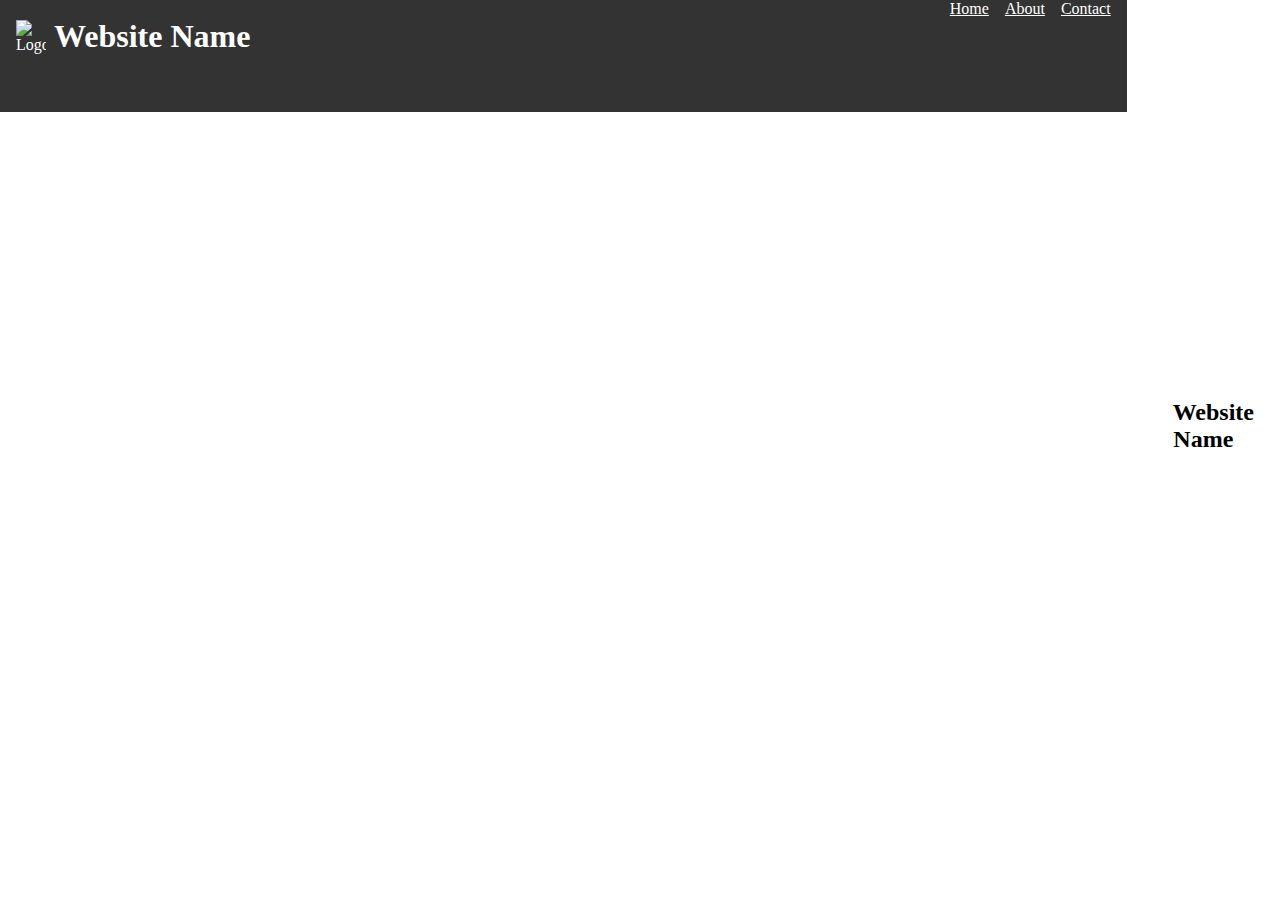
==== index.html @ 53b530e2 "quick home page random initial stage" ====
<!DOCTYPE html>
<html lang="en">
<head>
    <meta charset="UTF-8">
    <meta name="viewport" content="width=device-width, initial-scale=1.0">
    <link rel="stylesheet" href="styles.css">
    <title>Your Website</title>
</head>
<body>
    <header>
        <nav>
            <a href="#">Home</a>
            <a href="#">About</a>
            <a href="#">Contact</a>
        </nav>
        <div class="logo">
            <img src="logo.png" alt="Logo">
            <h1>Website Name</h1>
        </div>
    </header>
    <div class="content">
        <div class="background-image">
            <div class="rectangle">
                <h2>Website Name</h2>
            </div>
        </div>
    </div>
</body>
</html>
---- styles.css ----
body {
    display: flex;
}

.container {
}

/* Reset some default styles */
body, h1, h2, p {
    margin: 0;
    padding: 0;
}

/* Apply styles to the header */
header {
    justify-content: right;
    align-items: center;
    background-color: #333;
    height: 7rem;
    width: 100%;
    color: white;
    padding: 0 1rem;
}

nav {
    display: flex;
    justify-content: flex-end;
    
}

nav a {
    color: white;
    margin-left: 1rem;
}

.logo {
    display: flex;
    align-items: center;
}

.logo img {
    width: 30px; /* Adjust the width of the logo as needed */
    margin-right: 0.5rem;
}

/* Apply styles to the content section */
.content {
    display: flex;
    justify-content: center;
    align-items: center;
    height: calc(100vh - 3rem); /* Adjust for the top bar height */
    background: url('background.jpg') center/cover no-repeat; /* Use your background image URL */
}

/* Apply styles to the background image */
.background-image {
    width: 50%;
    background: rgba(255, 255, 255, 0.5); /* 50% whitened background */
    display: flex;
    justify-content: center;
    align-items: center;
    height: 70%; /* 70% of the content height */
}

/* Apply styles to the rectangle */
.rectangle {
    background-color: white;
    padding: 1rem;
    border-radius: 10px;
    text-align: center;
    max-width: 80%; /* Adjust as needed */
}

/* Apply styles for mobile screens using media queries */
@media screen and (max-width: 768px) {
    header {
        flex-direction: column;
        text-align: center;
    }

    nav {
        margin-top: 1rem;
    }

    nav a {
        margin: 0.5rem;
    }

    .logo {
        flex-direction: column;
    }

    .rectangle {
        width: 90%;
    }
}
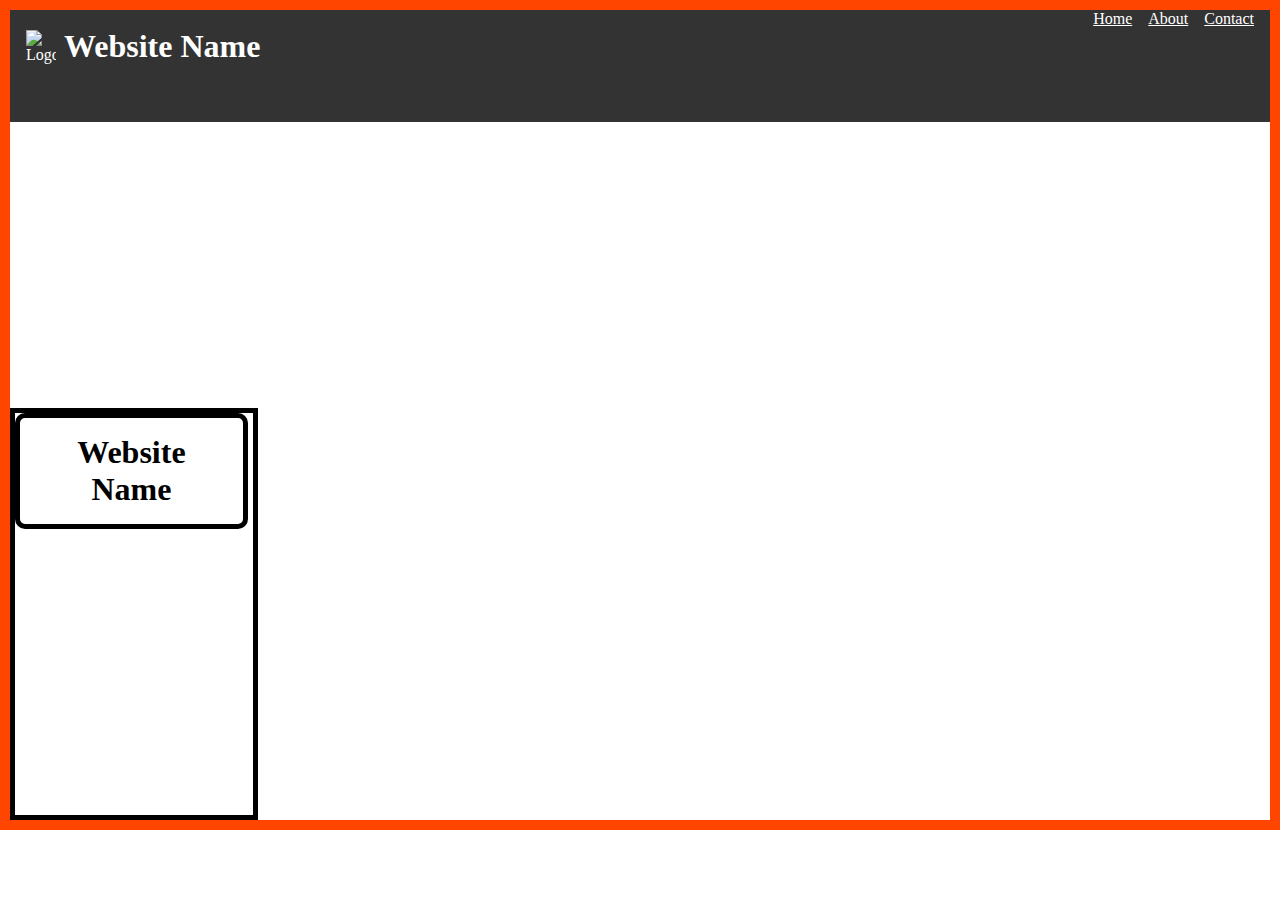
==== commit db9c8c1e: "judam i prieki" ====
--- a/index.html
+++ b/index.html
@@ -6,7 +6,7 @@
     <link rel="stylesheet" href="styles.css">
     <title>Your Website</title>
 </head>
-<body>
+<body class="container">
     <header>
         <nav>
             <a href="#">Home</a>
@@ -18,12 +18,11 @@
             <h1>Website Name</h1>
         </div>
     </header>
-    <div class="content">
-        <div class="background-image">
+    <main class="content" class="background-image">
             <div class="rectangle">
-                <h2>Website Name</h2>
+                <h1>Website Name</h1>
             </div>
         </div>
-    </div>
+    </main>
 </body>
 </html>--- a/styles.css
+++ b/styles.css
@@ -1,8 +1,10 @@
-body {
-    display: flex;
-}
+
 
 .container {
+    display: flex;
+    border: 10px solid orangered;
+    height: 90vh;
+    flex-wrap: wrap;
 }
 
 /* Reset some default styles */
@@ -13,7 +15,7 @@
 
 /* Apply styles to the header */
 header {
-    justify-content: right;
+    justify-content:right;
     align-items: center;
     background-color: #333;
     height: 7rem;
@@ -25,6 +27,7 @@
 nav {
     display: flex;
     justify-content: flex-end;
+    align-items: c;
     
 }
 
@@ -45,10 +48,7 @@
 
 /* Apply styles to the content section */
 .content {
-    display: flex;
-    justify-content: center;
-    align-items: center;
-    height: calc(100vh - 3rem); /* Adjust for the top bar height */
+    border: 5px solid black; /* Adjust for the top bar height */
     background: url('background.jpg') center/cover no-repeat; /* Use your background image URL */
 }
 
@@ -66,6 +66,7 @@
 .rectangle {
     background-color: white;
     padding: 1rem;
+    border: 5px solid black;
     border-radius: 10px;
     text-align: center;
     max-width: 80%; /* Adjust as needed */
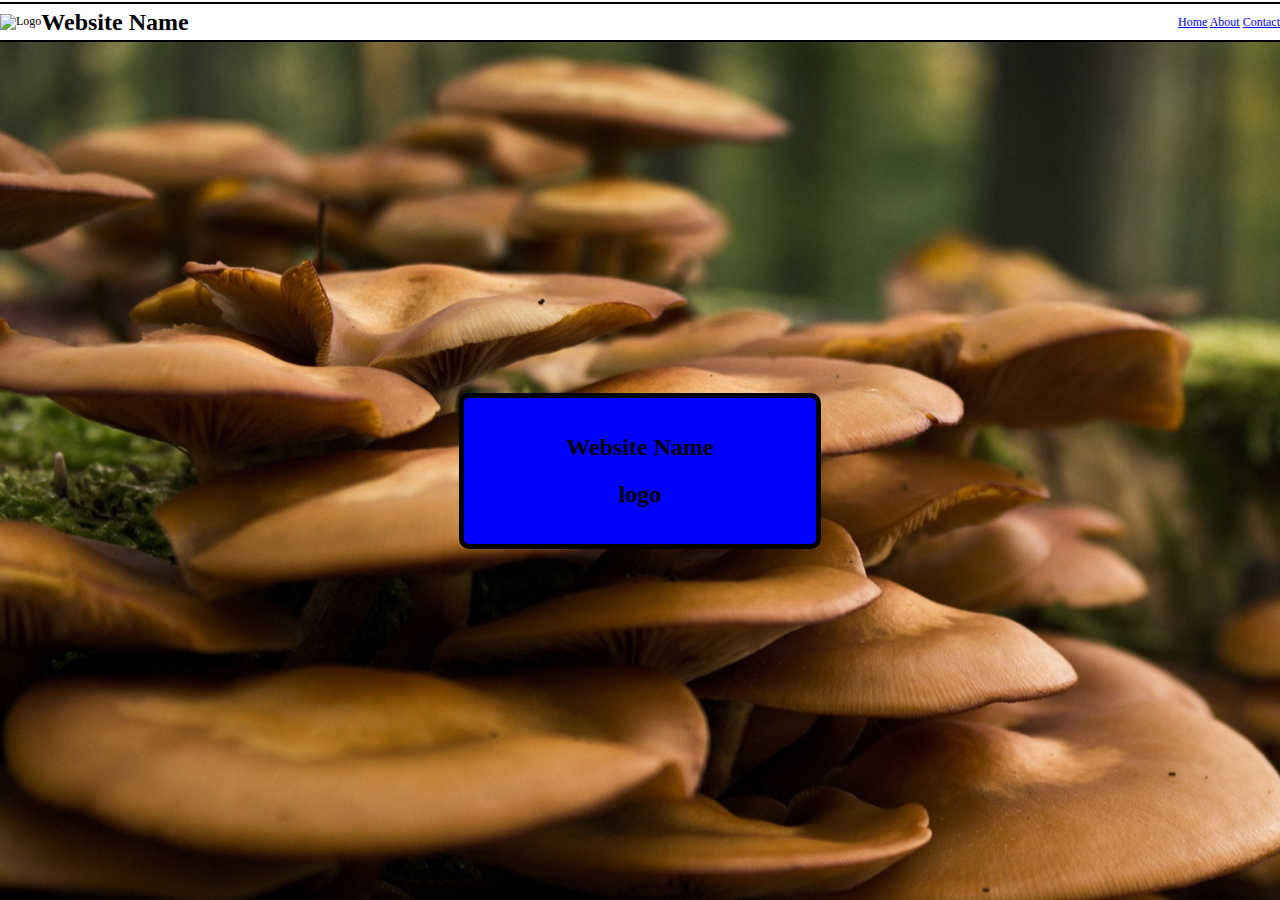
==== commit e1d8e47e: "home page starting to look nice" ====
--- a/index.html
+++ b/index.html
@@ -8,19 +8,20 @@
 </head>
 <body class="container">
     <header>
-        <nav>
+        <div class="logo">
+            <img src="logo.png" alt="Logo">
+            <h1>Website Name</h1>
+        </div>
+        <nav class="headerNav">
             <a href="#">Home</a>
             <a href="#">About</a>
             <a href="#">Contact</a>
         </nav>
-        <div class="logo">
-            <img src="logo.png" alt="Logo">
-            <h1>Website Name</h1>
-        </div>
     </header>
-    <main class="content" class="background-image">
+    <main class="content">
             <div class="rectangle">
-                <h1>Website Name</h1>
+                <h2>Website Name</h2>
+                <h2>logo</h2>
             </div>
         </div>
     </main>
--- a/styles.css
+++ b/styles.css
@@ -1,39 +1,36 @@
+body{
+    margin: 0;
+    padding: 0;
+    margin: 0;
+}
+
+html, body {
+    height: 100vh;
+}
+
 
 
 .container {
     display: flex;
-    border: 10px solid orangered;
-    height: 90vh;
-    flex-wrap: wrap;
+    flex-direction: column;
+    overflow: hidden;
 }
 
-/* Reset some default styles */
-body, h1, h2, p {
-    margin: 0;
-    padding: 0;
+header {
+    font-size: 12px;
+    display: flex;
+    margin-top: 0.15rem;
+    border-top: 0.15rem solid black;
+    border-bottom: 0.15rem solid
+    black;
+    height: 3em;
+    justify-content: space-between;
+
 }
 
-/* Apply styles to the header */
-header {
-    justify-content:right;
-    align-items: center;
-    background-color: #333;
-    height: 7rem;
-    width: 100%;
-    color: white;
-    padding: 0 1rem;
-}
+.headerNav {
+    align-self: center;
 
-nav {
-    display: flex;
-    justify-content: flex-end;
-    align-items: c;
-    
-}
-
-nav a {
-    color: white;
-    margin-left: 1rem;
 }
 
 .logo {
@@ -41,57 +38,29 @@
     align-items: center;
 }
 
-.logo img {
-    width: 30px; /* Adjust the width of the logo as needed */
-    margin-right: 0.5rem;
+
+.content {
+    display: flex;
+    background-image: url(img/mushroomForest.jpg);
+    flex-grow: 1;
+    justify-content: center;
 }
 
-/* Apply styles to the content section */
-.content {
-    border: 5px solid black; /* Adjust for the top bar height */
-    background: url('background.jpg') center/cover no-repeat; /* Use your background image URL */
-}
-
-/* Apply styles to the background image */
-.background-image {
-    width: 50%;
-    background: rgba(255, 255, 255, 0.5); /* 50% whitened background */
-    display: flex;
-    justify-content: center;
-    align-items: center;
-    height: 70%; /* 70% of the content height */
-}
-
-/* Apply styles to the rectangle */
 .rectangle {
-    background-color: white;
+    background-color: blue;
     padding: 1rem;
     border: 5px solid black;
     border-radius: 10px;
+    align-self: center;
     text-align: center;
-    max-width: 80%; /* Adjust as needed */
+    flex-basis: 20em;
+
+     /* Adjust as needed */
 }
 
 /* Apply styles for mobile screens using media queries */
 @media screen and (max-width: 768px) {
     header {
-        flex-direction: column;
-        text-align: center;
-    }
 
-    nav {
-        margin-top: 1rem;
-    }
-
-    nav a {
-        margin: 0.5rem;
-    }
-
-    .logo {
-        flex-direction: column;
-    }
-
-    .rectangle {
-        width: 90%;
     }
 }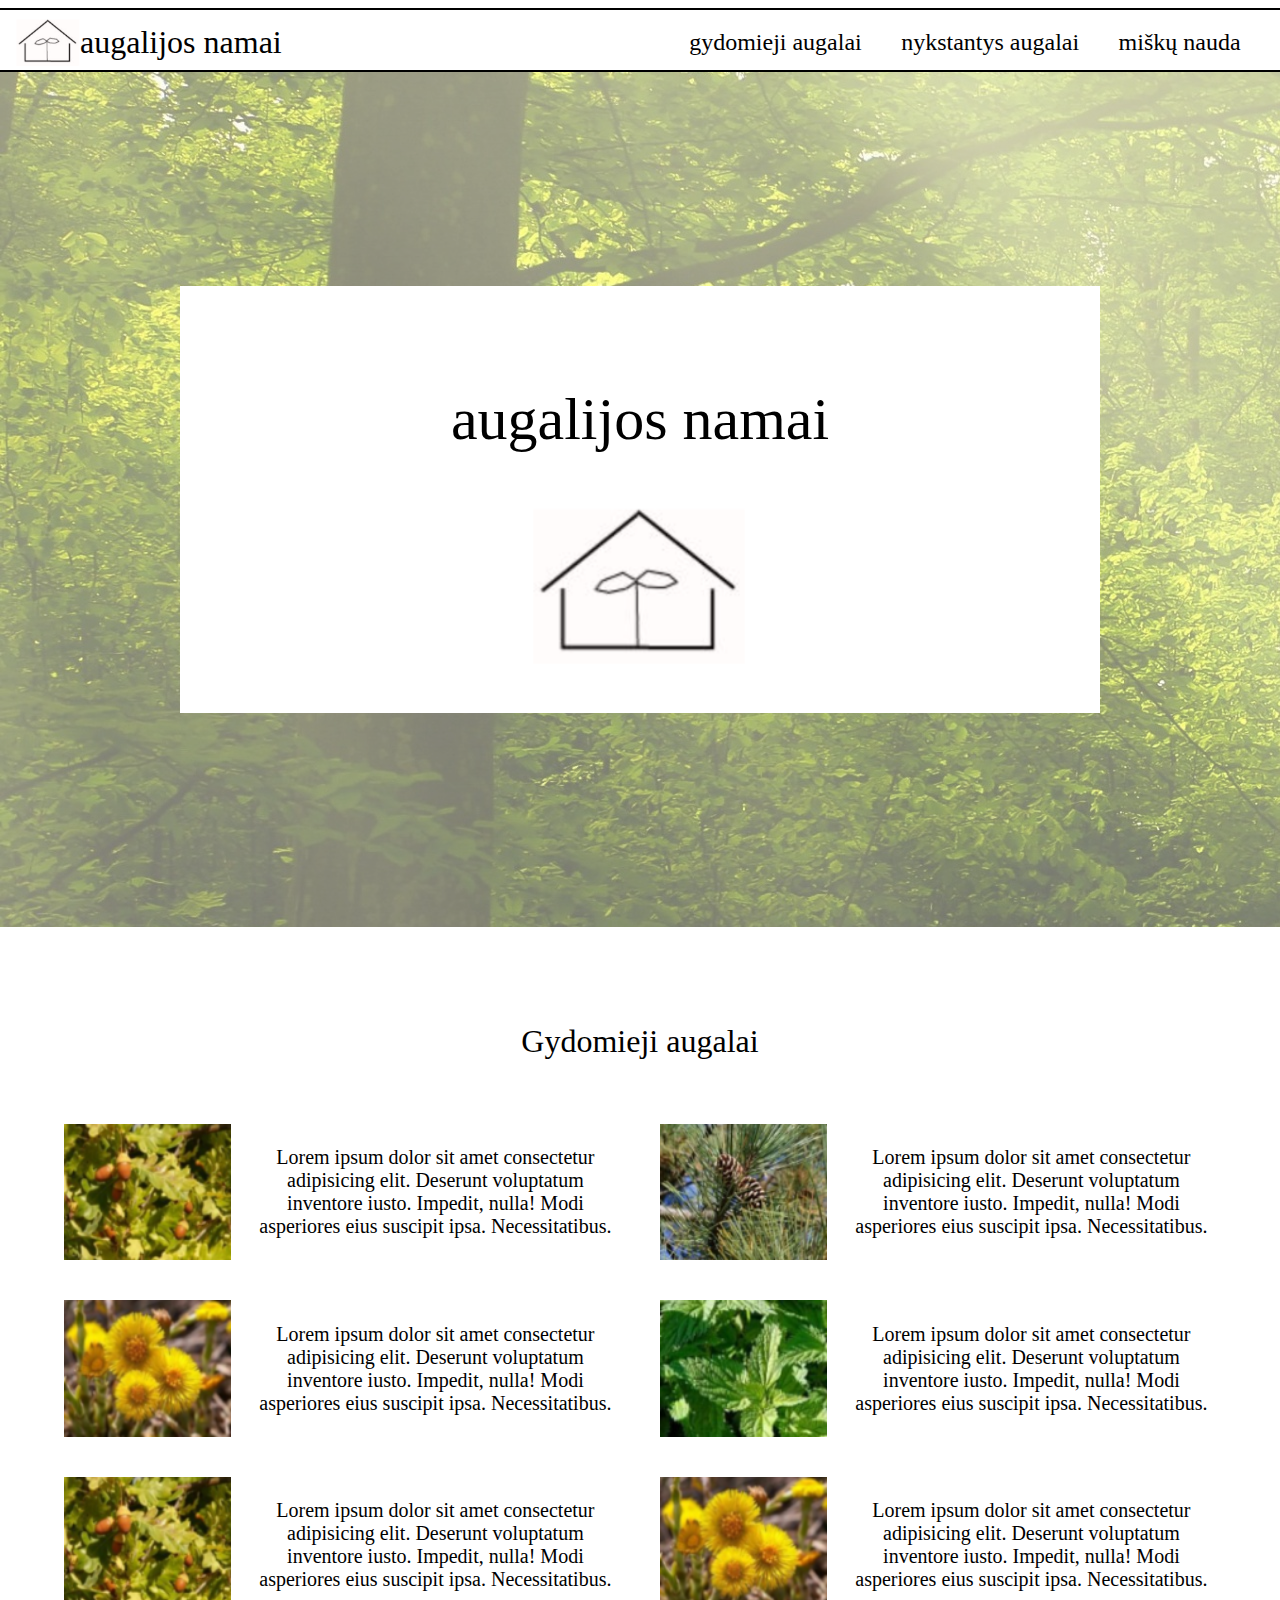
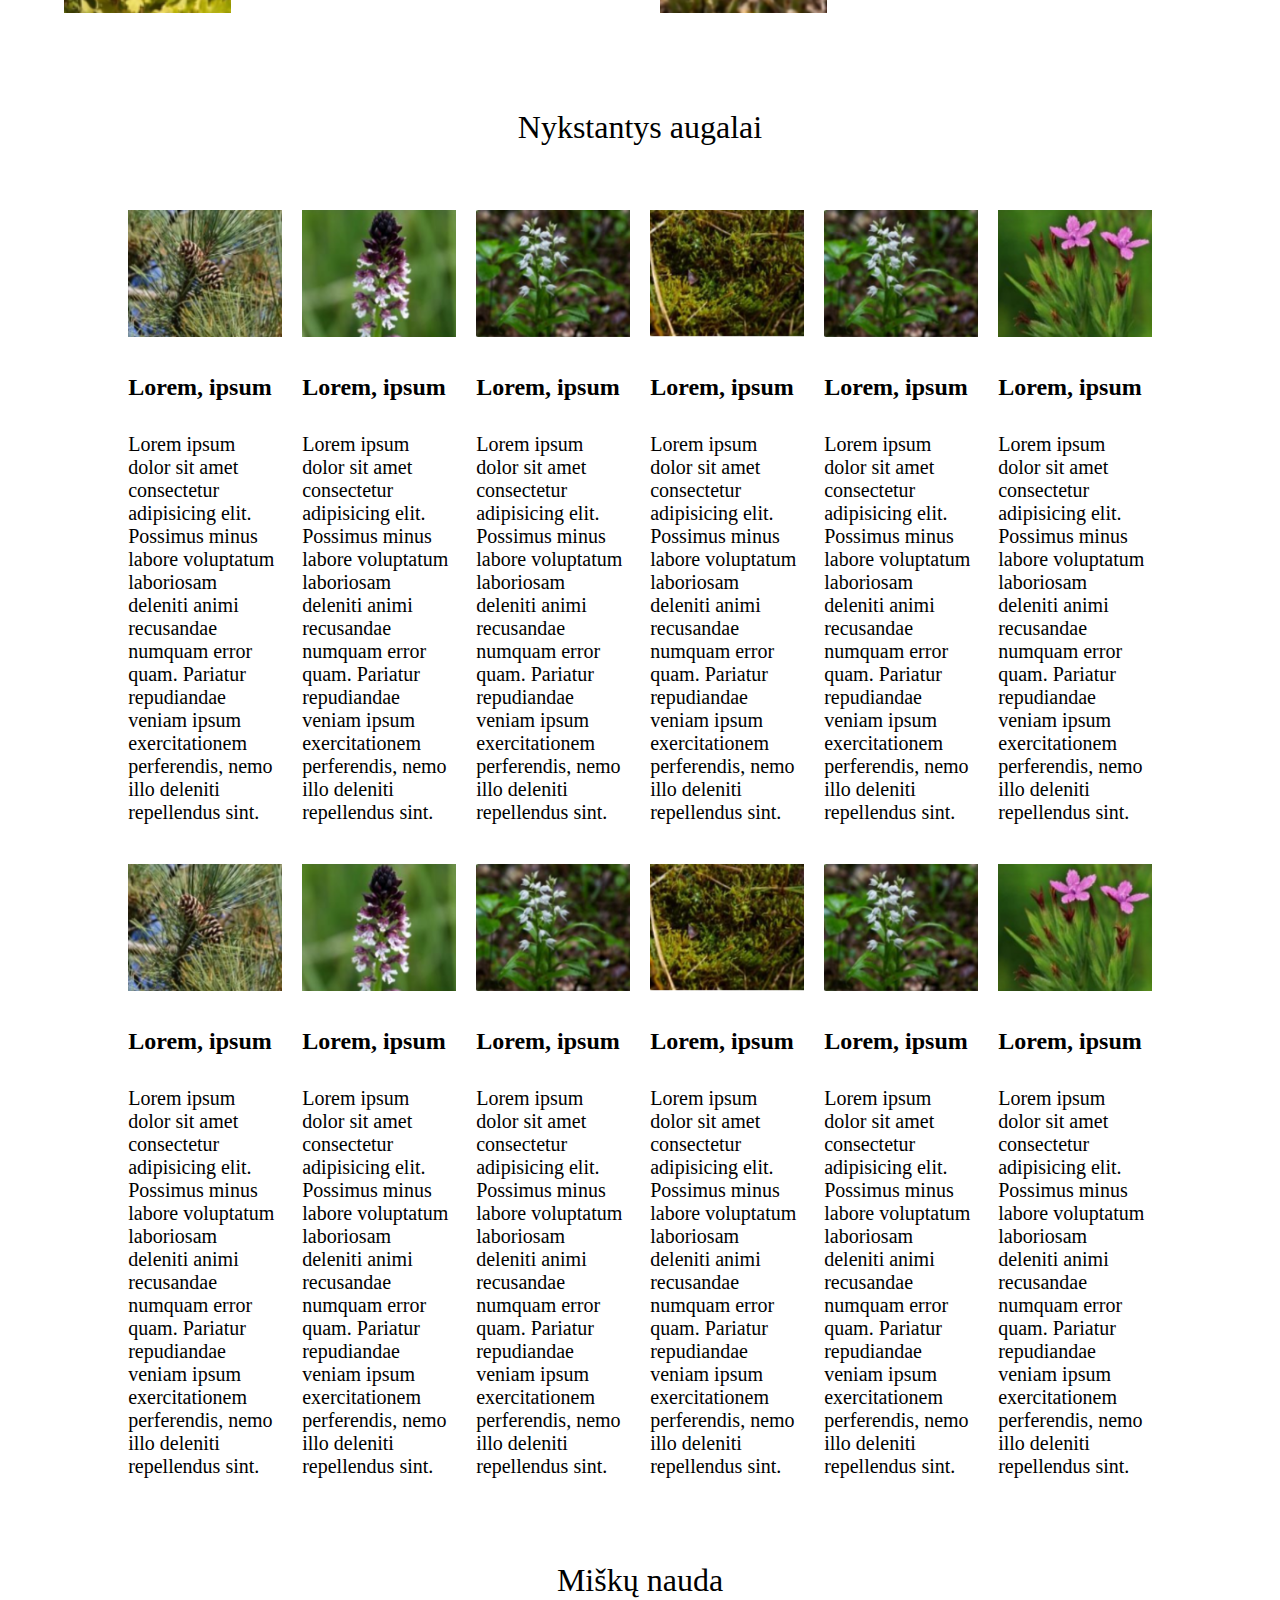
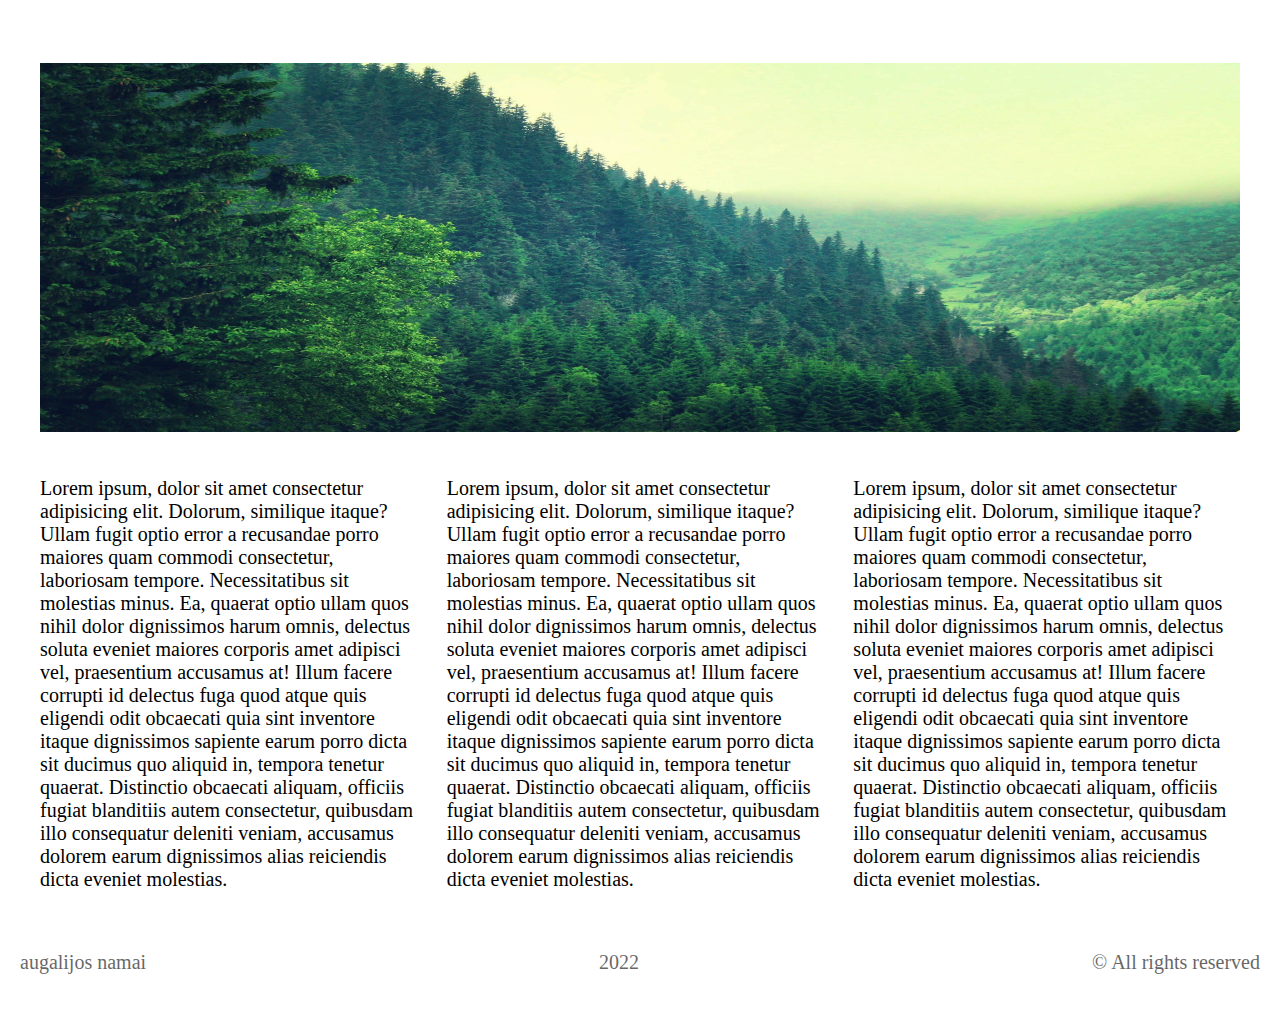
==== commit 26fd3716: "uzteks" ====
--- a/index.html
+++ b/index.html
@@ -1,29 +1,150 @@
 <!DOCTYPE html>
-<html lang="en">
+<html lang="lt">
 <head>
     <meta charset="UTF-8">
     <meta name="viewport" content="width=device-width, initial-scale=1.0">
-    <link rel="stylesheet" href="styles.css">
-    <title>Your Website</title>
+    <link rel="stylesheet" href="./style.css">
+    <title>augalijos namai</title>
 </head>
-<body class="container">
+<body class="body">
     <header>
-        <div class="logo">
-            <img src="logo.png" alt="Logo">
-            <h1>Website Name</h1>
-        </div>
-        <nav class="headerNav">
-            <a href="#">Home</a>
-            <a href="#">About</a>
-            <a href="#">Contact</a>
-        </nav>
+        <section class="header-content">
+            <article class="logo">
+                <img  class="header-logo" src="./img/logo.png" alt="Logo">
+                <a href="#augalijos-namai">augalijos namai</a>
+            </article>
+            <nav class="header-nav">
+                <a href="#gydomieji-augalai">gydomieji augalai</a>
+                <a href="#nykstantys-augalai">nykstantys augalai</a>
+                <a href="#misku-nauda">miškų nauda</a>
+            </nav>
+        </section>
     </header>
-    <main class="content">
-            <div class="rectangle">
-                <h2>Website Name</h2>
-                <h2>logo</h2>
-            </div>
-        </div>
+    <main>
+        <section class="augalijos-namai" id="augalijos-namai">
+            <article class="augalijos-namai-content">
+                <h2>augalijos namai</h2>
+                <img class="mainLogo" src="./img/logo.png" alt="Logo">
+            </article>
+        </section>
+        <section class="gydomieji-augalai" id="gydomieji-augalai">
+            <h3>Gydomieji augalai</h3>
+            <section class="gydomieji-augalai-content">
+                <article class="gydomieji-augalai-wrap">
+                    <img src="./img/image1.png" alt="nuotrauka">
+                    <p>Lorem ipsum dolor sit amet consectetur adipisicing elit. Deserunt voluptatum inventore iusto. Impedit, nulla! Modi asperiores eius suscipit ipsa. Necessitatibus.</p>
+                </article>
+                <article class="gydomieji-augalai-wrap">
+                    <img src="./img/image4.png" alt="nuotrauka">
+                    <p>Lorem ipsum dolor sit amet consectetur adipisicing elit. Deserunt voluptatum inventore iusto. Impedit, nulla! Modi asperiores eius suscipit ipsa. Necessitatibus.</p>
+                </article>          
+                <article class="gydomieji-augalai-wrap">
+                    <img src="./img/image2.png" alt="nuotrauka">
+                    <p>Lorem ipsum dolor sit amet consectetur adipisicing elit. Deserunt voluptatum inventore iusto. Impedit, nulla! Modi asperiores eius suscipit ipsa. Necessitatibus.</p>
+                </article>
+                <article class="gydomieji-augalai-wrap">
+                    <img src="./img/image3.png" alt="nuotrauka">
+                    <p>Lorem ipsum dolor sit amet consectetur adipisicing elit. Deserunt voluptatum inventore iusto. Impedit, nulla! Modi asperiores eius suscipit ipsa. Necessitatibus.</p>
+                </article>
+                <article class="gydomieji-augalai-wrap">
+                    <img src="./img/image1.png" alt="nuotrauka">
+                    <p>Lorem ipsum dolor sit amet consectetur adipisicing elit. Deserunt voluptatum inventore iusto. Impedit, nulla! Modi asperiores eius suscipit ipsa. Necessitatibus.</p>
+                </article>
+                <article class="gydomieji-augalai-wrap">
+                    <img src="./img/image2.png" alt="nuotrauka">
+                    <p>Lorem ipsum dolor sit amet consectetur adipisicing elit. Deserunt voluptatum inventore iusto. Impedit, nulla! Modi asperiores eius suscipit ipsa. Necessitatibus.</p>
+                </article>
+            </section>
+        </section>
+        <section class="nykstantys-augalai" id="nykstantys-augalai">
+            <h3>Nykstantys augalai</h3>
+            <section class="nykstantys-augalai-content">
+                <article class="nykstantys-augalai-wrap">
+                    <img src="./img/image5.png" alt="galerijos paveikslelis">
+                    <h4>Lorem, ipsum</h4>
+                    <p>Lorem ipsum dolor sit amet consectetur adipisicing elit. Possimus minus labore voluptatum laboriosam deleniti animi recusandae numquam error quam. Pariatur repudiandae veniam ipsum exercitationem perferendis, nemo illo deleniti repellendus sint.</p>
+                </article>
+                <article class="nykstantys-augalai-wrap">
+                    <img src="./img/image6.png" alt="galerijos paveikslelis">
+                    <h4>Lorem, ipsum</h4>
+                    <p>Lorem ipsum dolor sit amet consectetur adipisicing elit. Possimus minus labore voluptatum laboriosam deleniti animi recusandae numquam error quam. Pariatur repudiandae veniam ipsum exercitationem perferendis, nemo illo deleniti repellendus sint.</p>
+                </article>
+                <article class="nykstantys-augalai-wrap">
+                    <img src="./img/image7.png" alt="galerijos paveikslelis">
+                    <h4>Lorem, ipsum</h4>
+                    <p>Lorem ipsum dolor sit amet consectetur adipisicing elit. Possimus minus labore voluptatum laboriosam deleniti animi recusandae numquam error quam. Pariatur repudiandae veniam ipsum exercitationem perferendis, nemo illo deleniti repellendus sint.</p>
+                </article>
+                <article class="nykstantys-augalai-wrap">
+                    <img src="./img/image8.png" alt="galerijos paveikslelis">
+                    <h4>Lorem, ipsum</h4>
+                    <p>Lorem ipsum dolor sit amet consectetur adipisicing elit. Possimus minus labore voluptatum laboriosam deleniti animi recusandae numquam error quam. Pariatur repudiandae veniam ipsum exercitationem perferendis, nemo illo deleniti repellendus sint.</p>
+                </article>
+                <article class="nykstantys-augalai-wrap">
+                    <img src="./img/image7.png" alt="galerijos paveikslelis">
+                    <h4>Lorem, ipsum</h4>
+                    <p>Lorem ipsum dolor sit amet consectetur adipisicing elit. Possimus minus labore voluptatum laboriosam deleniti animi recusandae numquam error quam. Pariatur repudiandae veniam ipsum exercitationem perferendis, nemo illo deleniti repellendus sint.</p>
+                </article>
+                <article class="nykstantys-augalai-wrap">
+                    <img src="./img/image9.png" alt="galerijos paveikslelis">
+                    <h4>Lorem, ipsum</h4>
+                    <p>Lorem ipsum dolor sit amet consectetur adipisicing elit. Possimus minus labore voluptatum laboriosam deleniti animi recusandae numquam error quam. Pariatur repudiandae veniam ipsum exercitationem perferendis, nemo illo deleniti repellendus sint.</p>
+                </article>
+                <article class="nykstantys-augalai-wrap">
+                    <img src="./img/image5.png" alt="galerijos paveikslelis">
+                    <h4>Lorem, ipsum</h4>
+                    <p>Lorem ipsum dolor sit amet consectetur adipisicing elit. Possimus minus labore voluptatum laboriosam deleniti animi recusandae numquam error quam. Pariatur repudiandae veniam ipsum exercitationem perferendis, nemo illo deleniti repellendus sint.</p>
+                </article>
+                <article class="nykstantys-augalai-wrap">
+                    <img src="./img/image6.png" alt="galerijos paveikslelis">
+                    <h4>Lorem, ipsum</h4>
+                    <p>Lorem ipsum dolor sit amet consectetur adipisicing elit. Possimus minus labore voluptatum laboriosam deleniti animi recusandae numquam error quam. Pariatur repudiandae veniam ipsum exercitationem perferendis, nemo illo deleniti repellendus sint.</p>
+                </article>
+                <article class="nykstantys-augalai-wrap">
+                    <img src="./img/image7.png" alt="galerijos paveikslelis">
+                    <h4>Lorem, ipsum</h4>
+                    <p>Lorem ipsum dolor sit amet consectetur adipisicing elit. Possimus minus labore voluptatum laboriosam deleniti animi recusandae numquam error quam. Pariatur repudiandae veniam ipsum exercitationem perferendis, nemo illo deleniti repellendus sint.</p>
+                </article>
+                <article class="nykstantys-augalai-wrap">
+                    <img src="./img/image8.png" alt="galerijos paveikslelis">
+                    <h4>Lorem, ipsum</h4>
+                    <p>Lorem ipsum dolor sit amet consectetur adipisicing elit. Possimus minus labore voluptatum laboriosam deleniti animi recusandae numquam error quam. Pariatur repudiandae veniam ipsum exercitationem perferendis, nemo illo deleniti repellendus sint.</p>
+                </article>
+                <article class="nykstantys-augalai-wrap">
+                    <img src="./img/image7.png" alt="galerijos paveikslelis">
+                    <h4>Lorem, ipsum</h4>
+                    <p>Lorem ipsum dolor sit amet consectetur adipisicing elit. Possimus minus labore voluptatum laboriosam deleniti animi recusandae numquam error quam. Pariatur repudiandae veniam ipsum exercitationem perferendis, nemo illo deleniti repellendus sint.</p>
+                </article>
+                <article class="nykstantys-augalai-wrap">
+                    <img src="./img/image9.png" alt="galerijos paveikslelis">
+                    <h4>Lorem, ipsum</h4>
+                    <p>Lorem ipsum dolor sit amet consectetur adipisicing elit. Possimus minus labore voluptatum laboriosam deleniti animi recusandae numquam error quam. Pariatur repudiandae veniam ipsum exercitationem perferendis, nemo illo deleniti repellendus sint.</p>
+                </article>
+            </section>
+        </section>
+        <section class="misku-nauda" id="misku-nauda">
+            <h3>Miškų nauda</h3>
+            <section class="misku-nauda-content">
+                <article class="misku-nauda-img">
+                    <img src="./img/miskuNauda.jpg" alt="nuotrauka">
+                </article>
+                <article class="misku-nauda-text">
+                    <p>
+                        Lorem ipsum, dolor sit amet consectetur adipisicing elit. Dolorum, similique itaque? Ullam fugit optio error a recusandae porro maiores quam commodi consectetur, laboriosam tempore. Necessitatibus sit molestias minus. Ea, quaerat optio ullam quos nihil dolor dignissimos harum omnis, delectus soluta eveniet maiores corporis amet adipisci vel, praesentium accusamus at! Illum facere corrupti id delectus fuga quod atque quis eligendi odit obcaecati quia sint inventore itaque dignissimos sapiente earum porro dicta sit ducimus quo aliquid in, tempora tenetur quaerat. Distinctio obcaecati aliquam, officiis fugiat blanditiis autem consectetur, quibusdam illo consequatur deleniti veniam, accusamus dolorem earum dignissimos alias reiciendis dicta eveniet molestias.
+                    </p>
+                    <p>
+                        Lorem ipsum, dolor sit amet consectetur adipisicing elit. Dolorum, similique itaque? Ullam fugit optio error a recusandae porro maiores quam commodi consectetur, laboriosam tempore. Necessitatibus sit molestias minus. Ea, quaerat optio ullam quos nihil dolor dignissimos harum omnis, delectus soluta eveniet maiores corporis amet adipisci vel, praesentium accusamus at! Illum facere corrupti id delectus fuga quod atque quis eligendi odit obcaecati quia sint inventore itaque dignissimos sapiente earum porro dicta sit ducimus quo aliquid in, tempora tenetur quaerat. Distinctio obcaecati aliquam, officiis fugiat blanditiis autem consectetur, quibusdam illo consequatur deleniti veniam, accusamus dolorem earum dignissimos alias reiciendis dicta eveniet molestias.
+                    </p>
+                    <p>
+                        Lorem ipsum, dolor sit amet consectetur adipisicing elit. Dolorum, similique itaque? Ullam fugit optio error a recusandae porro maiores quam commodi consectetur, laboriosam tempore. Necessitatibus sit molestias minus. Ea, quaerat optio ullam quos nihil dolor dignissimos harum omnis, delectus soluta eveniet maiores corporis amet adipisci vel, praesentium accusamus at! Illum facere corrupti id delectus fuga quod atque quis eligendi odit obcaecati quia sint inventore itaque dignissimos sapiente earum porro dicta sit ducimus quo aliquid in, tempora tenetur quaerat. Distinctio obcaecati aliquam, officiis fugiat blanditiis autem consectetur, quibusdam illo consequatur deleniti veniam, accusamus dolorem earum dignissimos alias reiciendis dicta eveniet molestias.
+                    </p>
+                </article>
+            </section>
+        </section>
     </main>
+    <footer class="footer-container">
+        <a href="#augalijos-namai">augalijos namai</a>
+        <p>2022</p>
+        <p>&copy; All rights reserved</p>
+    </footer>
 </body>
-</html>+</html>
--- a/style.css
+++ b/style.css
@@ -0,0 +1,195 @@
+*, *::before, *::after {
+    box-sizing: border-box;
+    color: black;
+    scroll-behavior: smooth;
+    scroll-margin-top: 4.5rem;
+    text-decoration: none;
+}
+body {
+    margin: 0;
+    padding: 0;
+    font-size: 20px;
+}
+h1 {
+    font-size: 1.5em;
+    font-weight: 400;
+}
+h2 {
+    font-size: 3em;
+    font-weight: 500;
+}
+h3 {
+    text-align: center;
+    font-weight: 500;
+    font-size: 2rem;
+    padding: 2rem;
+}
+h4 {
+    font-size: 1.5rem;
+}
+body {
+    min-height: 360vh;
+    position: relative;
+}
+header {
+    height: 4.5rem;
+    position: sticky;
+    top: 0;
+    z-index: 1;
+    padding-top: 0.5rem;
+    border-bottom: 0.15rem solid black;
+    background: white;
+}
+.header-content {
+    height: 4rem;
+    display: flex;
+    justify-content: space-between;
+    border-top: 0.15rem solid black;
+}
+.header-nav {
+    display: flex;
+    justify-content: space-evenly;
+    flex-grow: 0.3;
+    height: 4rem;
+    font-size: 1.5rem;
+    align-items: center;
+}
+.header-logo {
+    width: 2em;
+    justify-content: space-between;
+}
+.logo {
+    display: flex;
+    align-items: center;
+    font-size: 2rem;
+    height: 4rem;
+    padding-left: 0.5em;
+}
+.augalijos-namai:before {
+    content: "";
+    position: absolute;
+    top: 4.5rem;
+    right: 0;
+    bottom: 0;
+    left: 0;
+    background-image: url("./img/mainBackground.jpg");
+    opacity: 0.6;
+    z-index: -1;
+    background-repeat: no-repeat;
+    max-height: 95vh;
+}
+.augalijos-namai {
+    display: flex;
+    height: 95vh;
+    align-items: center;
+    justify-content: center;
+}
+.mainLogo {
+    height: 10rem;
+}
+.augalijos-namai-content {
+    flex-grow: 0.6;
+    height: 50%;
+    display: flex;
+    align-items: center;
+    justify-content: center;
+    flex-direction: column;
+    text-align: center;
+    background: white;
+}
+.gydomieji-augalai {
+    margin: 4rem;
+}
+.gydomieji-augalai-content {
+    display: flex;
+    justify-content: center;
+    flex-wrap: wrap;
+    gap: 40px;
+}
+.gydomieji-augalai-wrap {
+    display: flex;
+    align-items: center;
+    text-align: center;
+    gap: 20px;
+    flex-basis: 45%;
+    flex-grow: 0.8;
+}
+.gydomieji-augalai-wrap img {
+    width: 80%;
+    flex: 1 0 30%;
+}
+.nykstantys-augalai {
+    min-height: 95vh;
+}
+.nykstantys-augalai-content {
+    display: flex;
+    flex-wrap: wrap;
+    max-width: 80%;
+    margin: auto;
+    gap: 20px;
+    align-items: center;
+    justify-content: center;
+}
+.nykstantys-augalai-wrap {
+    flex-basis: 14%;
+    margin: auto;
+    min-width: 15%;
+}
+.nykstantys-augalai-wrap img {
+    width: 100%;
+}
+.misku-nauda-content {
+    display: flex;
+    flex-direction: column;
+    margin-left: 2em;
+    margin-right: 2em;
+    align-items: center;
+    gap: 20px;
+}
+.misku-nauda-img img {
+    width: 100%;
+    aspect-ratio: 13/4;
+}
+.misku-nauda-text {
+    display: flex;
+    gap: 20px;
+}
+.footer-container {
+    display: flex;
+    justify-content: space-between;
+    align-items: center;
+    margin: 20px;
+    opacity: 0.6;
+}
+@media screen and (max-width: 769px) {
+    header {
+        height: 10rem;
+        position: relative;
+    }
+    .header-content {
+        height: 9.5rem;
+        flex-wrap: wrap;
+    }
+    .logo a {
+        display: none;
+    }
+    .logo {
+        height: 5rem;
+    }
+    .logo img {
+        width: 3em;
+    }
+    .header-nav {
+        width: 100vw;
+        justify-content: space-between;
+        padding-right: 0.5em;
+        padding-left: 0.5em;
+        border-top: 0.15rem solid black;
+    }
+    .augalijos-namai {
+        height: 85vh;
+    }
+    .gydomieji-augalai-wrap, .gydomieji-augalai-content, .nykstantys-augalai-wrap, .nykstantys-augalai-content, .misku-nauda-text {
+        flex-direction: column;
+    }
+}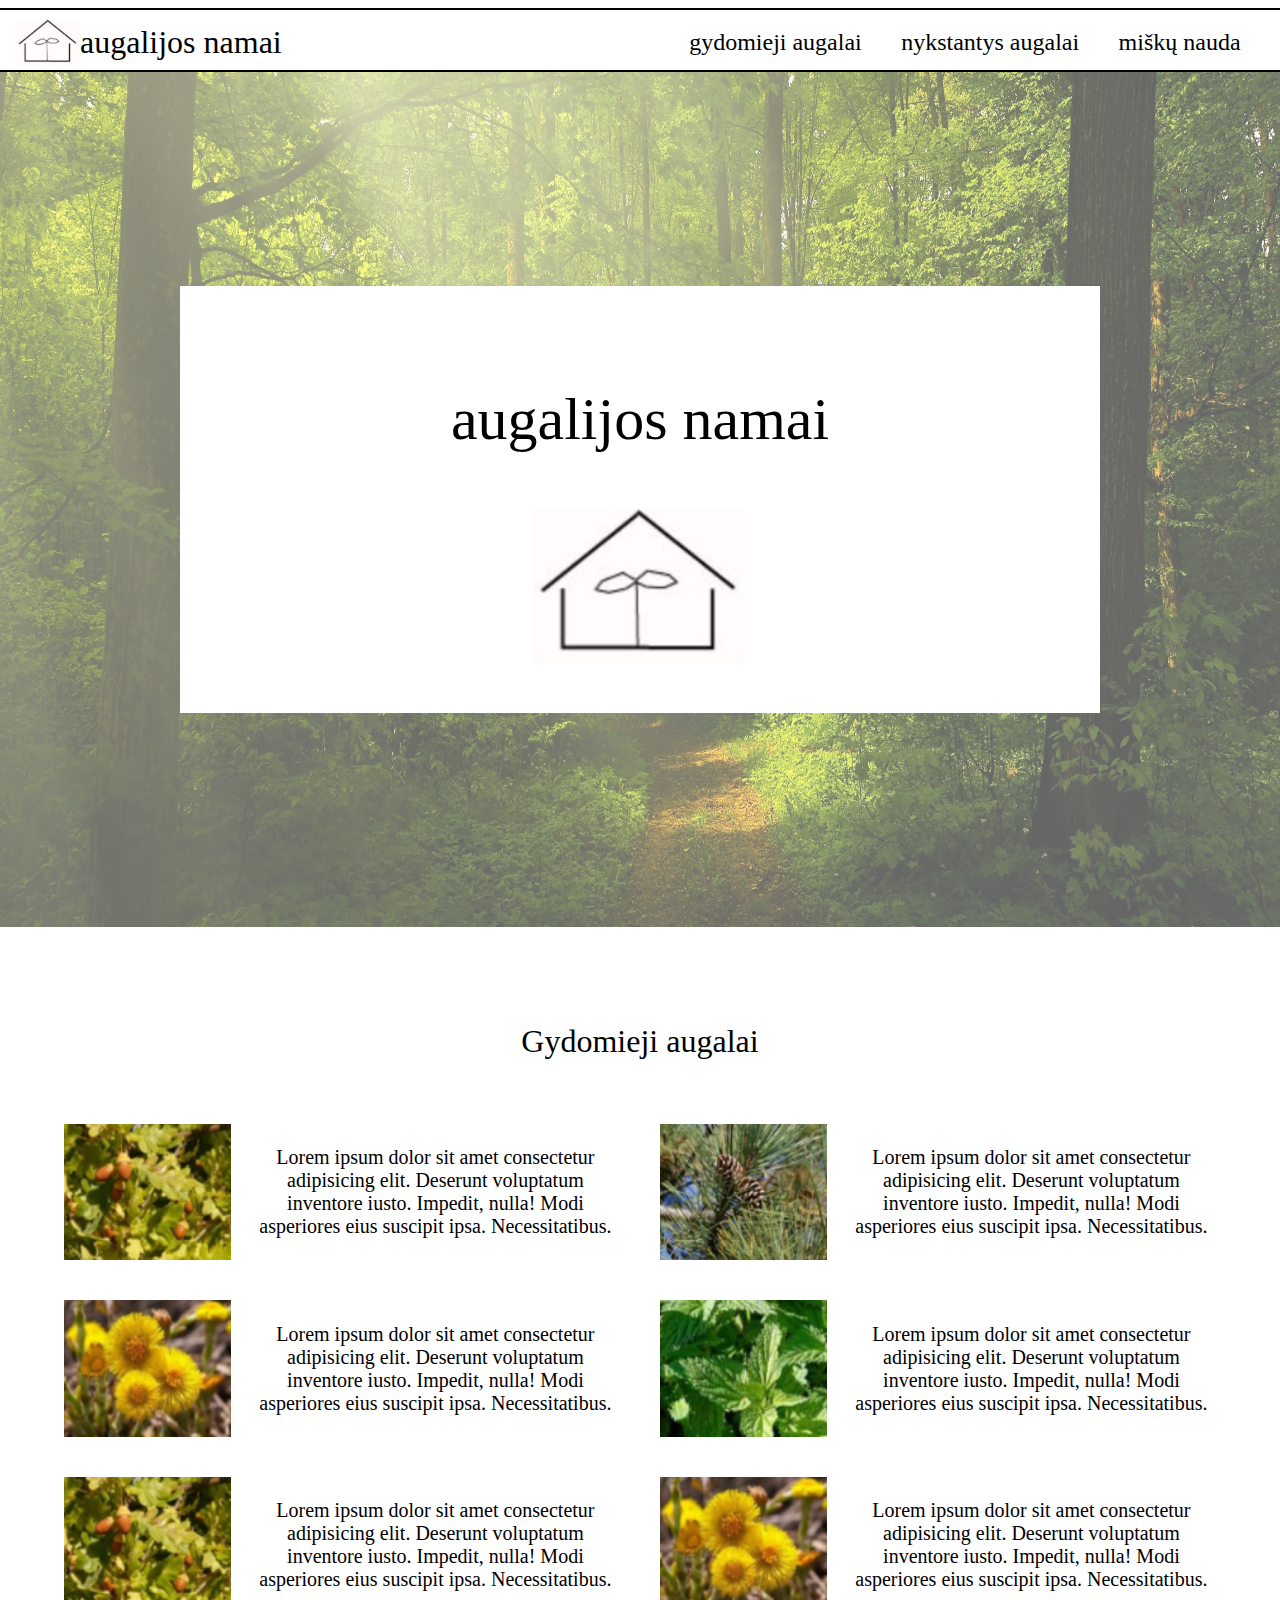
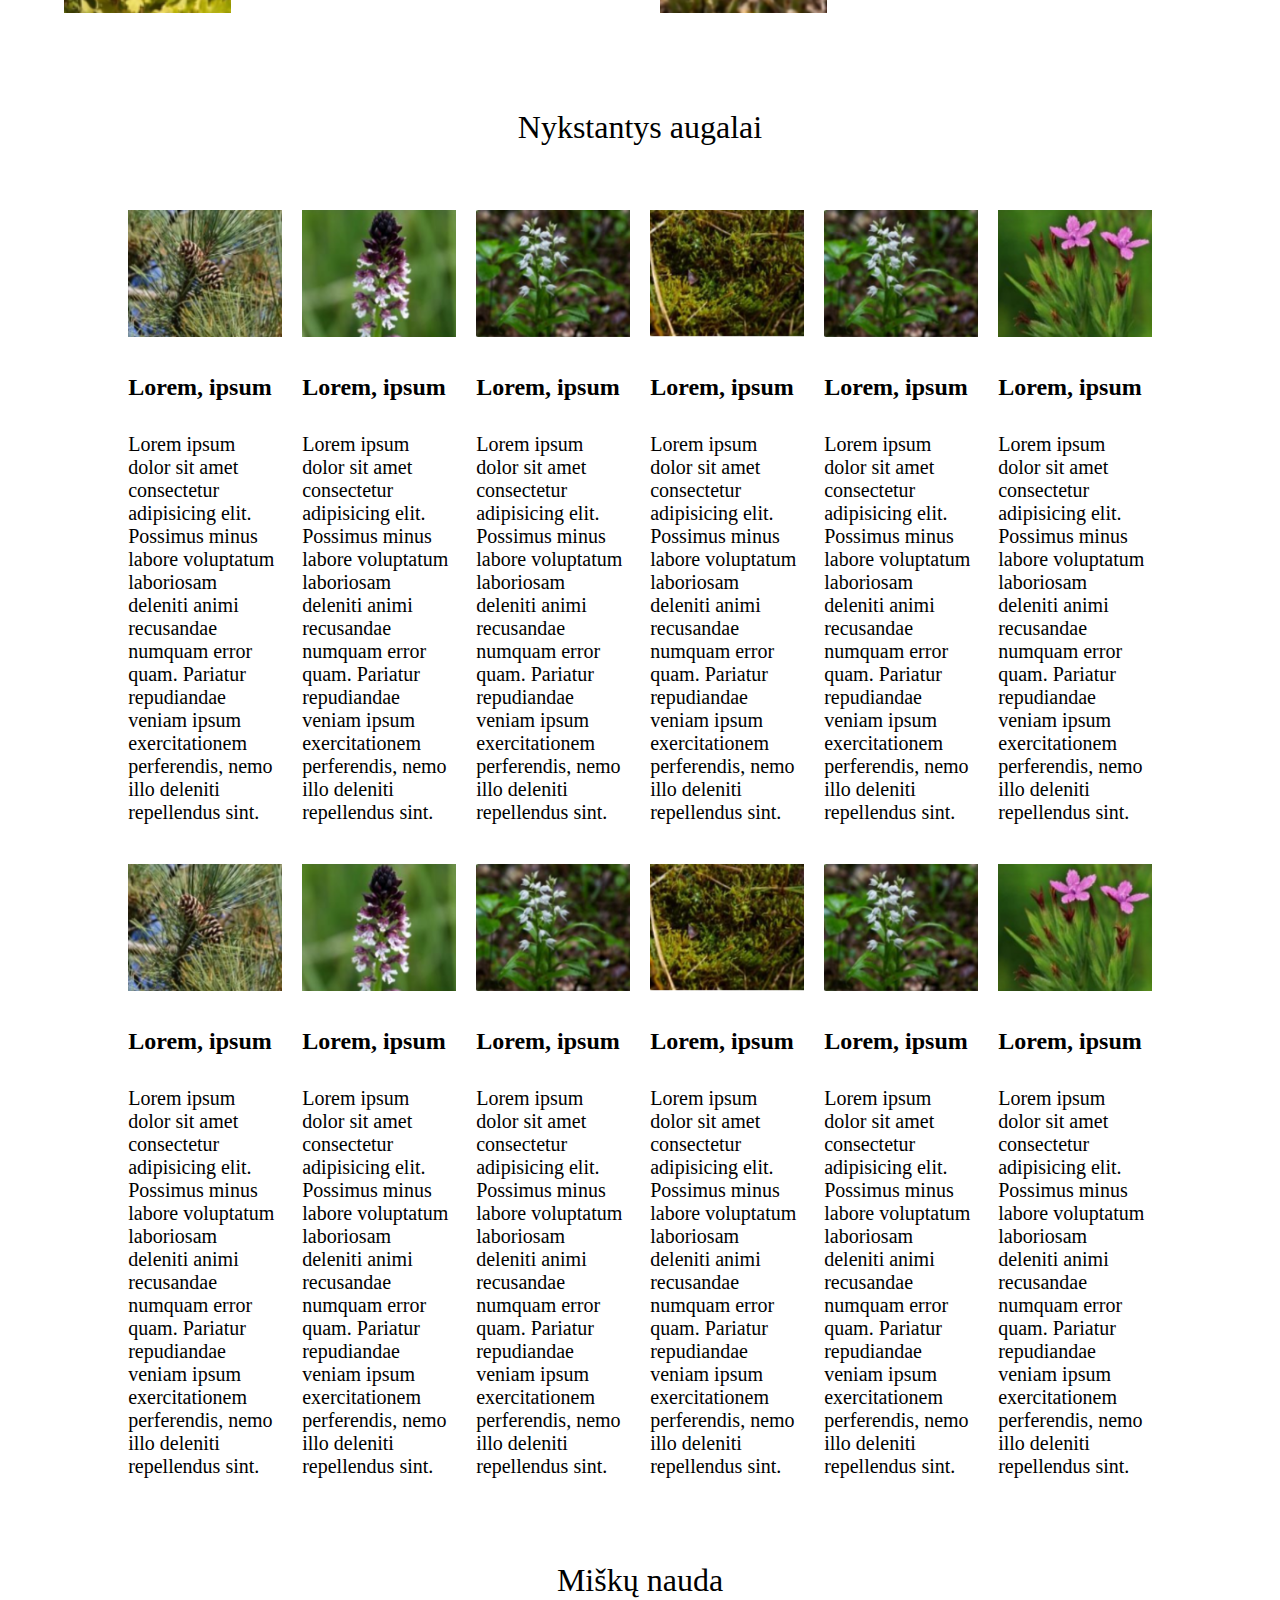
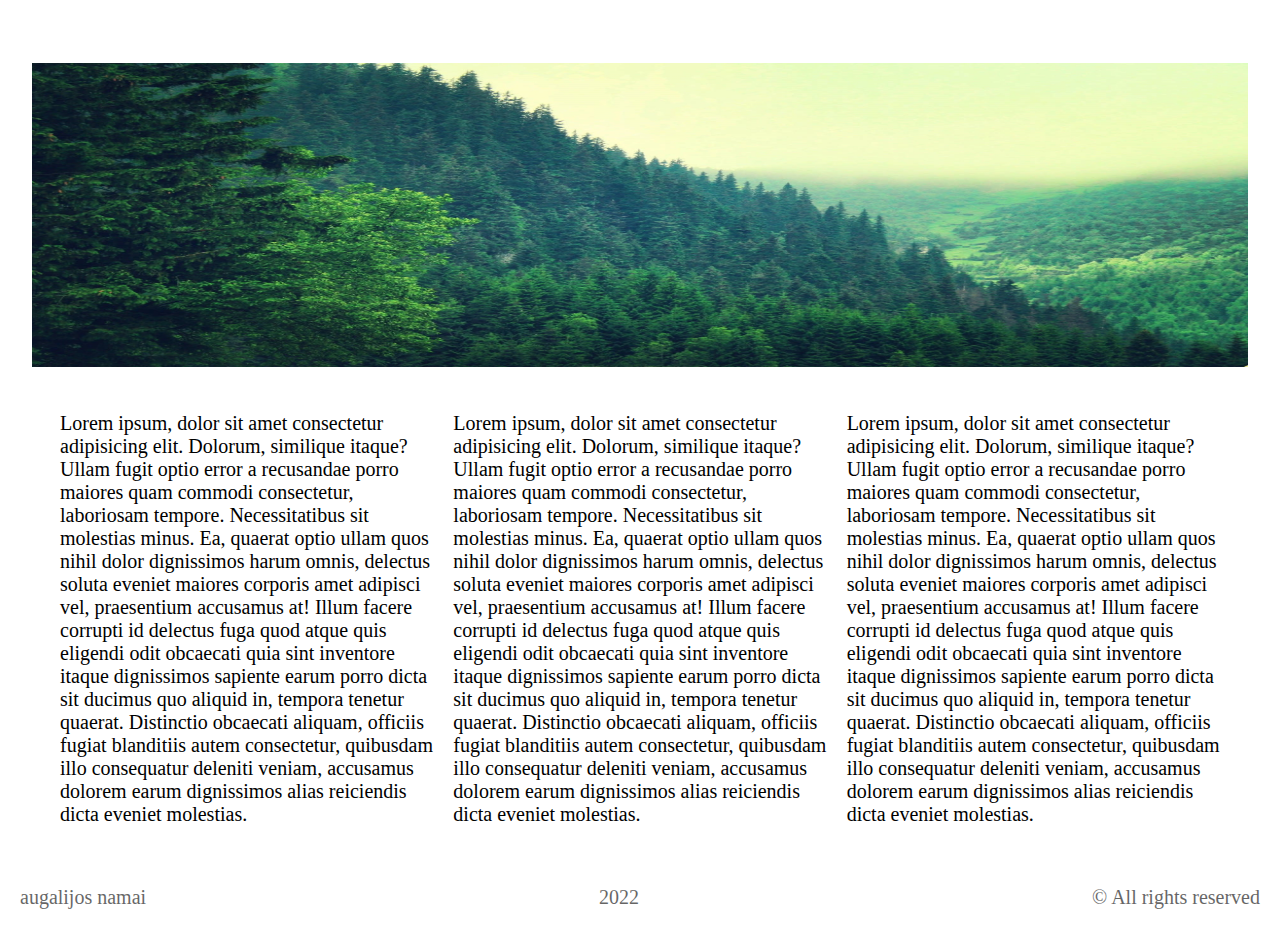
==== commit 9a316915: "baigta" ====
--- a/index.html
+++ b/index.html
@@ -125,7 +125,7 @@
             <h3>Miškų nauda</h3>
             <section class="misku-nauda-content">
                 <article class="misku-nauda-img">
-                    <img src="./img/miskuNauda.jpg" alt="nuotrauka">
+                    <img src="./img/miskuNauda2.jpg" alt="nuotrauka">
                 </article>
                 <article class="misku-nauda-text">
                     <p>
--- a/style.css
+++ b/style.css
@@ -28,7 +28,7 @@
     font-size: 1.5rem;
 }
 body {
-    min-height: 360vh;
+    min-height: 300vh;
     position: relative;
 }
 header {
@@ -73,6 +73,7 @@
     bottom: 0;
     left: 0;
     background-image: url("./img/mainBackground.jpg");
+    background-size: 100% 100%;
     opacity: 0.6;
     z-index: -1;
     background-repeat: no-repeat;
@@ -141,14 +142,14 @@
 .misku-nauda-content {
     display: flex;
     flex-direction: column;
-    margin-left: 2em;
-    margin-right: 2em;
+    margin-left: 3em;
+    margin-right: 3em;
     align-items: center;
     gap: 20px;
 }
 .misku-nauda-img img {
-    width: 100%;
-    aspect-ratio: 13/4;
+    width: 95vw;
+    aspect-ratio: 16/4;
 }
 .misku-nauda-text {
     display: flex;
